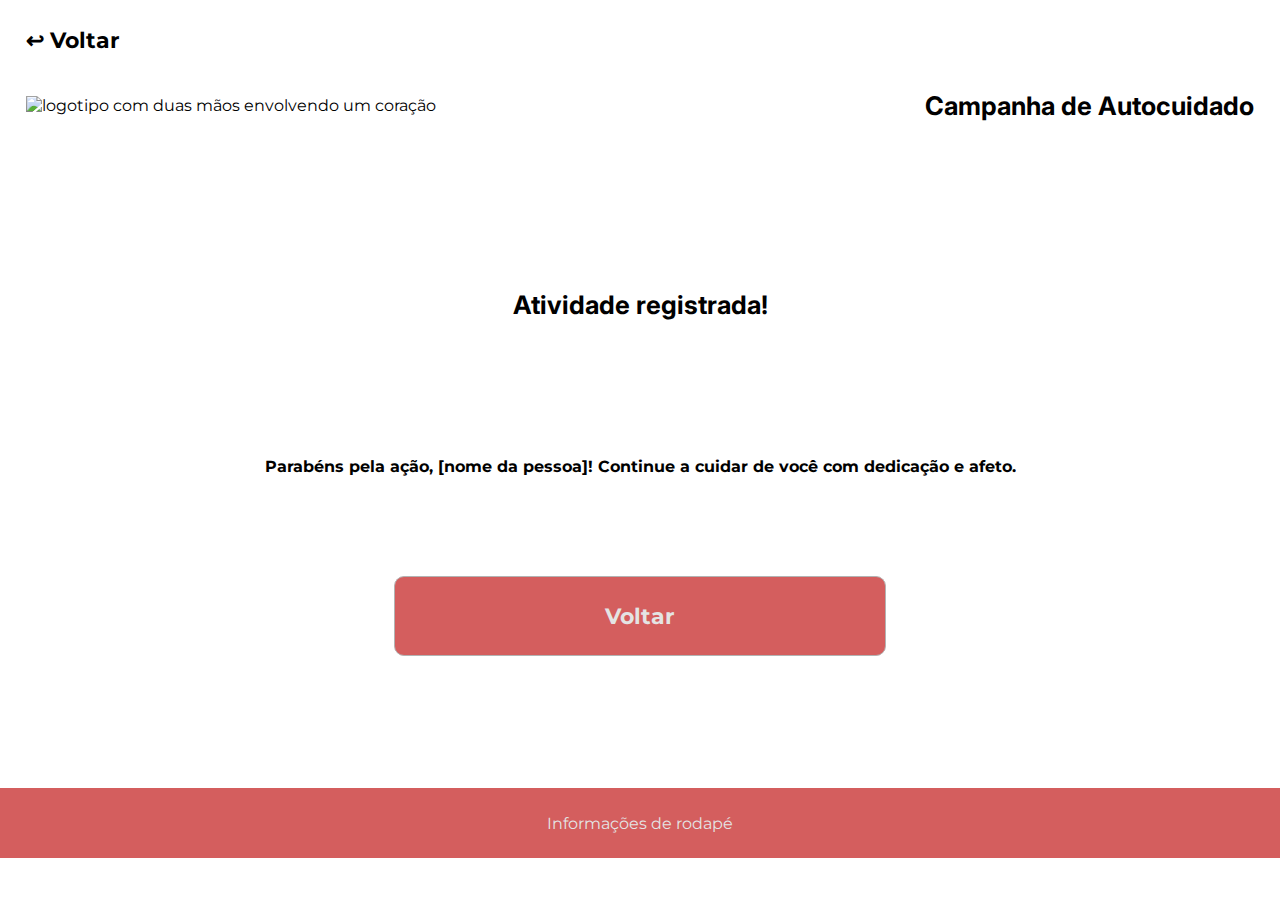
==== confirm.html @ 171ad5bb "init" ====
<!DOCTYPE html>
<html lang="pt-br">
<head>
    <meta charset="UTF-8">
    <meta http-equiv="X-UA-Compatible" content="IE=edge">
    <meta name="viewport" content="width=device-width, initial-scale=1.0">
    <title>Calendário de Autocuidado</title>
    <link rel="preconnect" href="https://fonts.googleapis.com">
<link rel="preconnect" href="https://fonts.gstatic.com" crossorigin>
<link href="https://fonts.googleapis.com/css2?family=Inter&family=Montserrat&display=swap" rel="stylesheet">
    <link rel="stylesheet" href="style.css">
</head>
<body>
    <header class="header-comum">
        <a href="feed.html" class="link-voltar">↩ Voltar</a>
        <div class="header-comum-itens">
            <img src="" alt="logotipo com duas mãos envolvendo um coração">
            <h2>Campanha de Autocuidado</h2>
        </div>
       
    </header>

    <main>
        <section class="content-text">

            <h2>Atividade registrada!</h2>
            <p style="font-weight: bold;">Parabéns pela ação, [nome da pessoa]! Continue a cuidar de você com dedicação e afeto.</p>
            <a href="feed.html" class="botao-comum botao-centro">Voltar</a>
                
            
        </section>

     

        <footer>
            Informações de rodapé
        </footer>
    </main>
</body>
</html>
---- style.css ----
:root{
    --cor-base: #e4e4e4;
    --cor-complemento: #b3b3b3;
    --cor-destaque: #D45E5E;

}

*{
    margin: 0;
    padding: 0;
    box-sizing: border-box;
}

body{
    background-color: var()--cor-base;
    font-family: 'Montserrat', sans-serif;;
}

h1{
    margin: 3% 0;
    font-family: 'Inter', sans-serif;
}

h2{
    font-size: 1.6rem;
    margin: 3% 0;
    font-family: 'Inter', sans-serif;
}

p{
    line-height: 1.5;
    margin: 1% 0;
}

.home-header{
    text-align: center;
    padding: 8% 0 2% 0;
}

section{
    padding: 2%;
}

.home-button-area{
    display: flex;
    justify-content: center;
    gap: 5%;
}

.botao{
    background-color: var(--cor-destaque);
    padding: 2%;
    width: 30%;
    border-radius: 10px;
    color: var(--cor-base);
    text-decoration: none;
    font-size: 1.4rem;
    font-weight: bold;
    text-align: center;
}

.botao-secundario{
    background-color: var(--cor-complemento);
    color: var(--cor-destaque);

}

footer{
    background-color: var(--cor-destaque);
    color: var(--cor-base);
    text-align: center;
    padding: 2% 0;
    margin-top: 5%;
}

.header-comum{
    padding: 2%;;
}

.header-comum-itens{
    display: flex;
    justify-content: space-between;
    align-items: center;
}

.link-voltar{
    color: #000;
    font-weight: bold;
    font-size: 1.4rem;
    text-decoration: none;
}

.form-cadastro{
    display: flex;
    flex-direction: column;
    justify-content: space-around;
    gap: 20px;
}

.input-comum{
    font-size: 1.2rem;
    background-color: var(--cor-destaque);
    color: var(--cor-base);
    border: 1px solid var(--cor-complemento);
    border-radius: 10px;
    padding: 2%;
}

.input-comum::placeholder{
    color: var(--cor-base);
}

.botao-comum{
    font-size: 1.4rem;
    font-weight: bold;
    background-color: var(--cor-destaque);
    color: var(--cor-base);
    border: 1px solid var(--cor-complemento);
    border-radius: 10px;
    padding: 2%;
    width: 40%;
    margin-left: auto;
    text-align: center;
    text-decoration: none;
}

label{
    font-size: 1.2rem;
    font-weight: bold;
}

.user-area{
    text-align: right;
}

.user-name, .user-icon{
    font-size: 1.4rem;
}

.logout-link{
   margin-top: 48px;
    font-size: 1.2rem;
    color: var(--cor-destaque);
}

.link-pequeno{
    color: var(--cor-destaque);
    font-weight: 900;
    margin-left: auto;
}

.content-text{
    display: flex;
    flex-direction: column;
    justify-content: space-around;
    align-items: center;
    height: 60vh;
}

.botao-centro{
    margin: 0;
}

.feed-last{
    margin-left: 2%;
    margin-bottom: 3%;
}
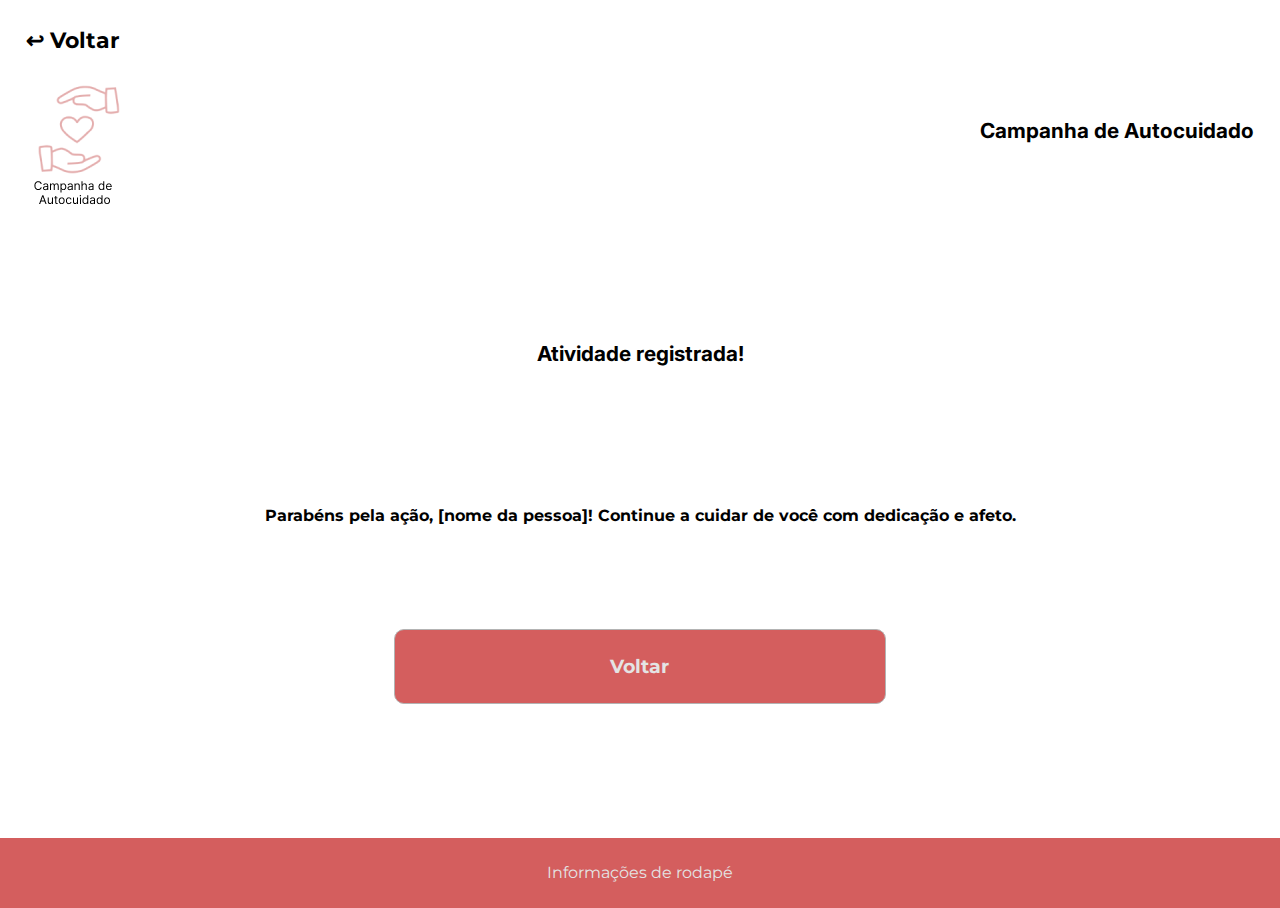
==== commit d2003e0b: "font-adjust" ====
--- a/confirm.html
+++ b/confirm.html
@@ -14,7 +14,7 @@
     <header class="header-comum">
         <a href="feed.html" class="link-voltar">↩ Voltar</a>
         <div class="header-comum-itens">
-            <img src="" alt="logotipo com duas mãos envolvendo um coração">
+            <img src="midia/logo-mini.png" class="logo-mini" alt="logotipo com duas mãos envolvendo um coração">
             <h2>Campanha de Autocuidado</h2>
         </div>
        
--- a/style.css
+++ b/style.css
@@ -18,11 +18,12 @@
 
 h1{
     margin: 3% 0;
+    font-size: 1.6rem;
     font-family: 'Inter', sans-serif;
 }
 
 h2{
-    font-size: 1.6rem;
+    font-size: 1.3rem;
     margin: 3% 0;
     font-family: 'Inter', sans-serif;
 }
@@ -111,7 +112,7 @@
 }
 
 .botao-comum{
-    font-size: 1.4rem;
+    font-size: 1.2rem;
     font-weight: bold;
     background-color: var(--cor-destaque);
     color: var(--cor-base);
@@ -125,7 +126,6 @@
 }
 
 label{
-    font-size: 1.2rem;
     font-weight: bold;
 }
 
@@ -139,7 +139,6 @@
 
 .logout-link{
    margin-top: 48px;
-    font-size: 1.2rem;
     color: var(--cor-destaque);
 }
 
@@ -164,4 +163,8 @@
 .feed-last{
     margin-left: 2%;
     margin-bottom: 3%;
+}
+
+.logo-mini{
+    margin-top: 2%;
 }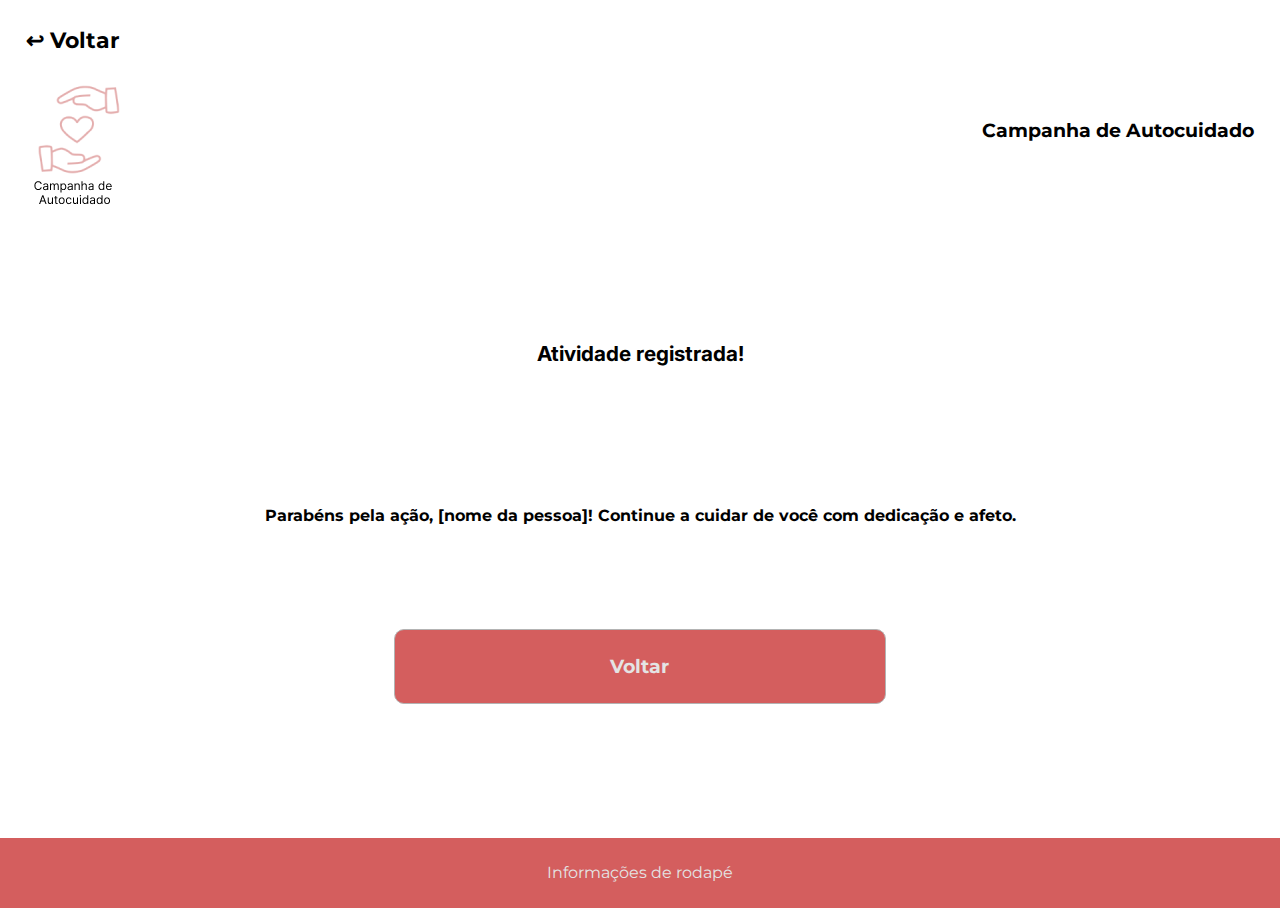
==== commit 7d641dbc: "font-adjust" ====
--- a/confirm.html
+++ b/confirm.html
@@ -15,7 +15,7 @@
         <a href="feed.html" class="link-voltar">↩ Voltar</a>
         <div class="header-comum-itens">
             <img src="midia/logo-mini.png" class="logo-mini" alt="logotipo com duas mãos envolvendo um coração">
-            <h2>Campanha de Autocuidado</h2>
+            <h3>Campanha de Autocuidado</h3>
         </div>
        
     </header>
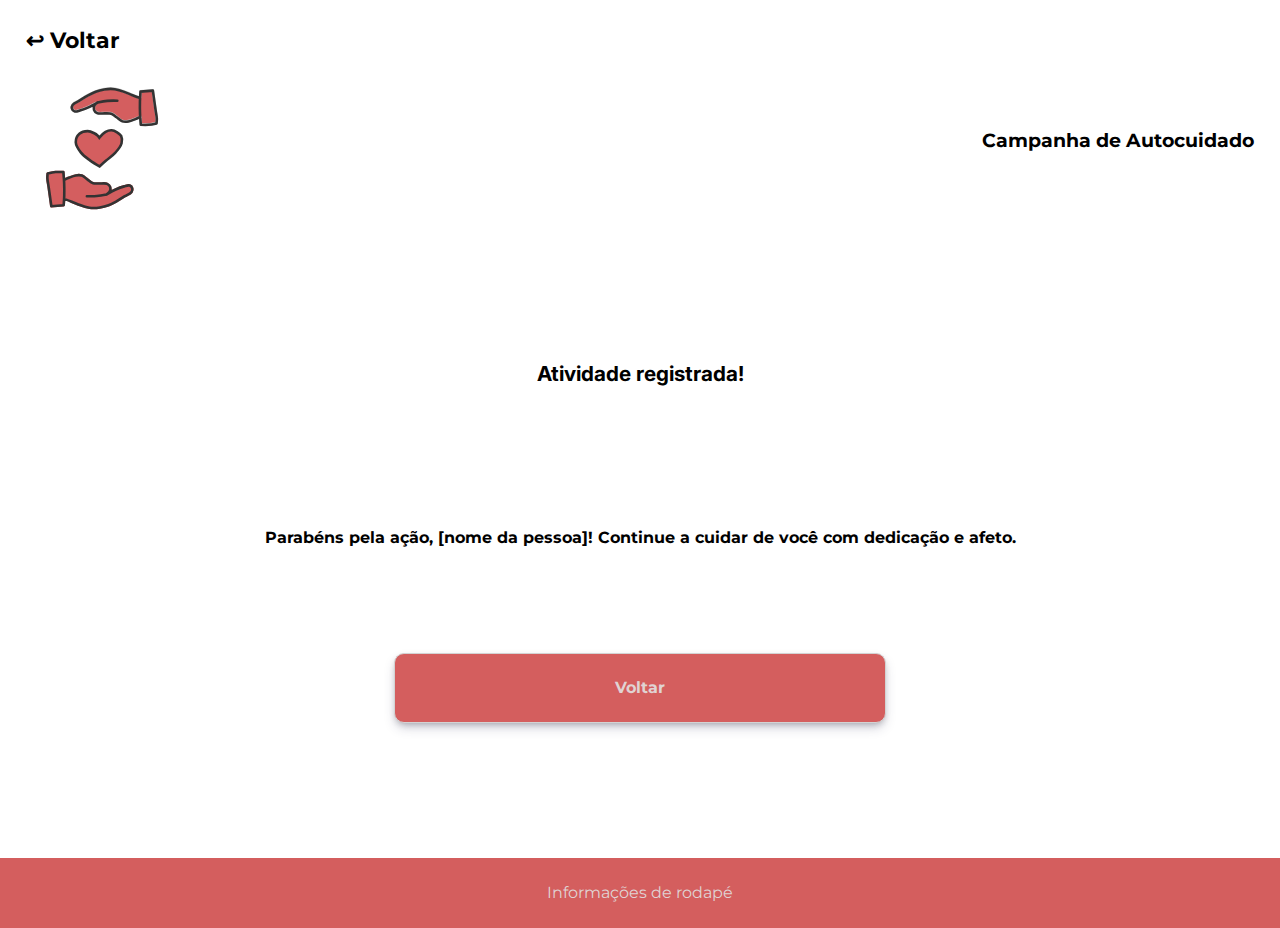
==== commit 6379d46a: "db-register" ====
--- a/confirm.html
+++ b/confirm.html
@@ -14,7 +14,7 @@
     <header class="header-comum">
         <a href="feed.html" class="link-voltar">↩ Voltar</a>
         <div class="header-comum-itens">
-            <img src="midia/logo-mini.png" class="logo-mini" alt="logotipo com duas mãos envolvendo um coração">
+            <img src="midia/logo-mini.svg" class="logo-mini" alt="logotipo com duas mãos envolvendo um coração">
             <h3>Campanha de Autocuidado</h3>
         </div>
        
--- a/style.css
+++ b/style.css
@@ -1,6 +1,6 @@
 :root{
-    --cor-base: #e4e4e4;
-    --cor-complemento: #b3b3b3;
+    --cor-base: #e0d3d3;
+    --cor-complemento: #d3d3d3;
     --cor-destaque: #D45E5E;
 
 }
@@ -55,14 +55,15 @@
     border-radius: 10px;
     color: var(--cor-base);
     text-decoration: none;
-    font-size: 1.4rem;
     font-weight: bold;
     text-align: center;
+    box-shadow: rgba(50, 50, 93, 0.25) 0px 6px 12px -2px, rgba(0, 0, 0, 0.3) 0px 3px 7px -3px;
 }
 
 .botao-secundario{
     background-color: var(--cor-complemento);
     color: var(--cor-destaque);
+    box-shadow: rgba(50, 50, 93, 0.25) 0px 6px 12px -2px, rgba(0, 0, 0, 0.3) 0px 3px 7px -3px;
 
 }
 
@@ -99,7 +100,6 @@
 }
 
 .input-comum{
-    font-size: 1.2rem;
     background-color: var(--cor-destaque);
     color: var(--cor-base);
     border: 1px solid var(--cor-complemento);
@@ -112,7 +112,6 @@
 }
 
 .botao-comum{
-    font-size: 1.2rem;
     font-weight: bold;
     background-color: var(--cor-destaque);
     color: var(--cor-base);
@@ -123,6 +122,7 @@
     margin-left: auto;
     text-align: center;
     text-decoration: none;
+    box-shadow: rgba(50, 50, 93, 0.25) 0px 6px 12px -2px, rgba(0, 0, 0, 0.3) 0px 3px 7px -3px;
 }
 
 label{
@@ -146,6 +146,7 @@
     color: var(--cor-destaque);
     font-weight: 900;
     margin-left: auto;
+    font-size: 0.8rem;
 }
 
 .content-text{
@@ -167,4 +168,9 @@
 
 .logo-mini{
     margin-top: 2%;
+}
+
+.login-block{
+    margin: 15% 0;
+    height: 60vh;
 }